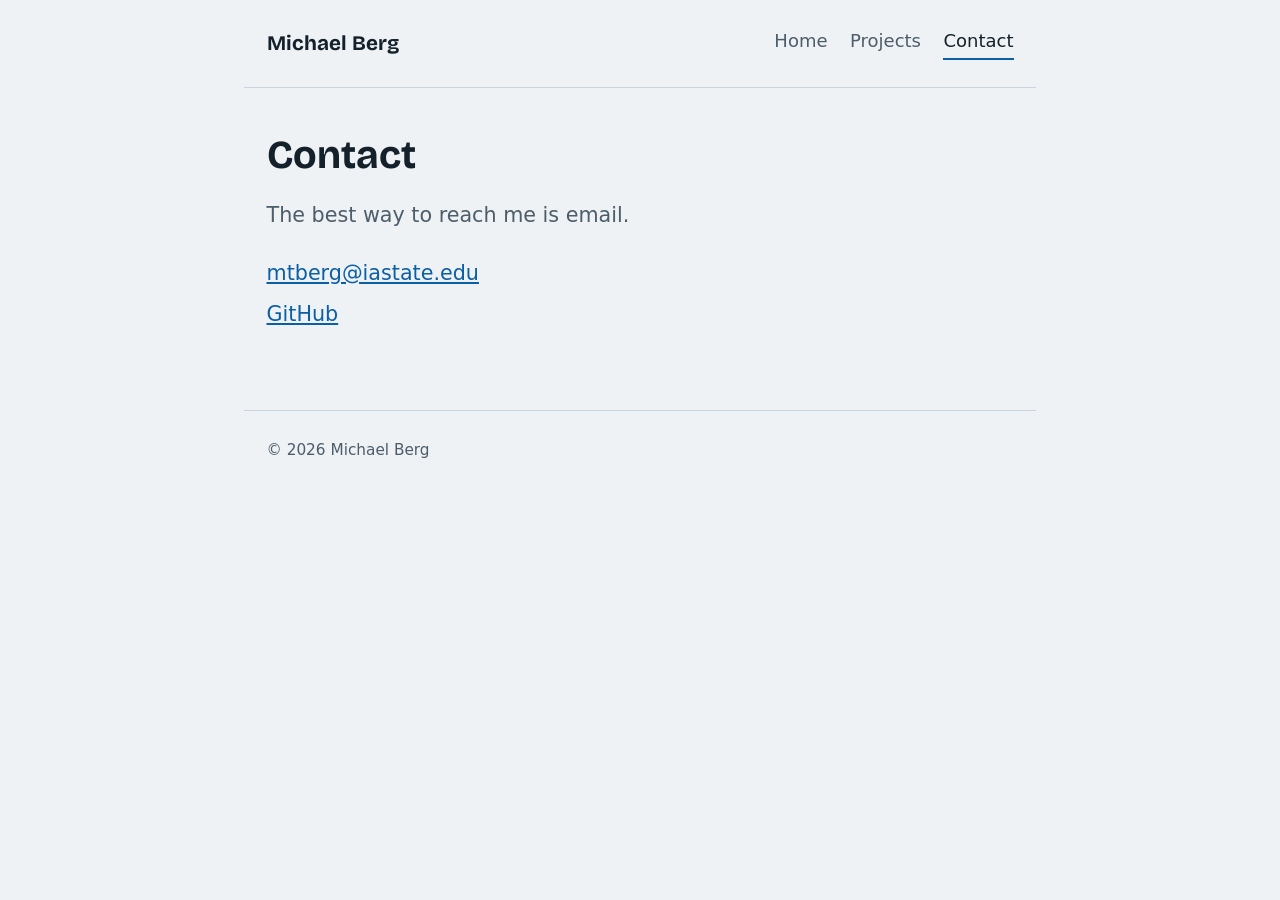
==== contact.html @ 3ab19732 "Add files via upload" ====
<!DOCTYPE html>
<html lang="en"><head><meta charset="utf-8"><meta name="viewport" content="width=device-width, initial-scale=1">
<title>Contact | Michael Berg</title><link rel="preconnect" href="https://fonts.googleapis.com"><link rel="preconnect" href="https://fonts.gstatic.com" crossorigin>
<link href="https://fonts.googleapis.com/css2?family=Bricolage+Grotesque:opsz,wght@12..96,500;12..96,700&display=swap" rel="stylesheet">
<link rel="stylesheet" href="style.css"></head><body><header class="top"><a class="brand" href="index.html">Michael Berg</a><nav><a href="index.html">Home</a><a href="projects.html">Projects</a><a href="contact.html" aria-current="page">Contact</a></nav></header><main>
<h1>Contact</h1>
<p class="lede">The best way to reach me is email.</p>
<ul class="contact">
<li><a href="mailto:mtberg@iastate.edu">mtberg@iastate.edu</a></li>
<li><a href="https://github.com/Ic3berg0522">GitHub</a></li>
</ul>
</main>
<footer>&copy; 2026 Michael Berg</footer></body></html>
---- style.css ----
:root{--bg:#eef2f5;--ink:#14212b;--muted:#4d5d6a;--line:#c9d3db;--accent:#0b5fa5;--chip:#dde6ed}
@media (prefers-color-scheme:dark){:root{--bg:#10181f;--ink:#e6edf2;--muted:#9fb0bd;--line:#26343f;--accent:#6cb4ee;--chip:#1b2832}}
*{box-sizing:border-box}
html{font-size:18px}
body{margin:0;background:var(--bg);color:var(--ink);font-family:system-ui,-apple-system,"Segoe UI",sans-serif;line-height:1.6}
h1,h2,h3,.brand{font-family:"Bricolage Grotesque",system-ui,sans-serif;line-height:1.15}
.top{display:flex;justify-content:space-between;align-items:center;flex-wrap:wrap;gap:.5rem 1.5rem;max-width:44rem;margin:0 auto;padding:1.5rem 1.25rem;border-bottom:1px solid var(--line)}
.brand{font-weight:700;font-size:1.15rem;color:var(--ink);text-decoration:none}
nav{display:flex;gap:1.25rem}
nav a{color:var(--muted);text-decoration:none;padding-bottom:2px;border-bottom:2px solid transparent}
nav a:hover,nav a[aria-current]{color:var(--ink);border-color:var(--accent)}
main{max-width:44rem;margin:0 auto;padding:2.5rem 1.25rem 3rem}
.hero h1{font-size:clamp(2rem,6vw,3.2rem);font-weight:700;margin:1rem 0 1.25rem}
h1{font-size:2.2rem;margin:0 0 .5rem}
h2{font-size:1.4rem;margin:2.5rem 0 .5rem}
h3{font-size:1.05rem;margin:1.5rem 0 .5rem}
.lede{font-size:1.15rem;color:var(--muted);max-width:36rem}
a{color:var(--accent)}
.btn{display:inline-block;background:var(--accent);color:var(--bg);padding:.6rem 1.1rem;border-radius:6px;text-decoration:none;font-weight:600;margin-right:1rem}
.link{font-weight:600}
a:focus-visible{outline:3px solid var(--accent);outline-offset:3px}
.chips{list-style:none;padding:0;margin:0;display:flex;flex-wrap:wrap;gap:.5rem}
.chips li{background:var(--chip);padding:.2rem .7rem;border-radius:999px;font-size:.9rem}
.proj{padding:1.5rem 0;border-top:1px solid var(--line)}
.proj h2{margin:0 0 .4rem}
.meta{color:var(--muted);font-size:.9rem;margin:.25rem 0 .75rem}
.contact{list-style:none;padding:0;font-size:1.15rem;line-height:2}
footer{max-width:44rem;margin:0 auto;padding:1.5rem 1.25rem;border-top:1px solid var(--line);color:var(--muted);font-size:.85rem}
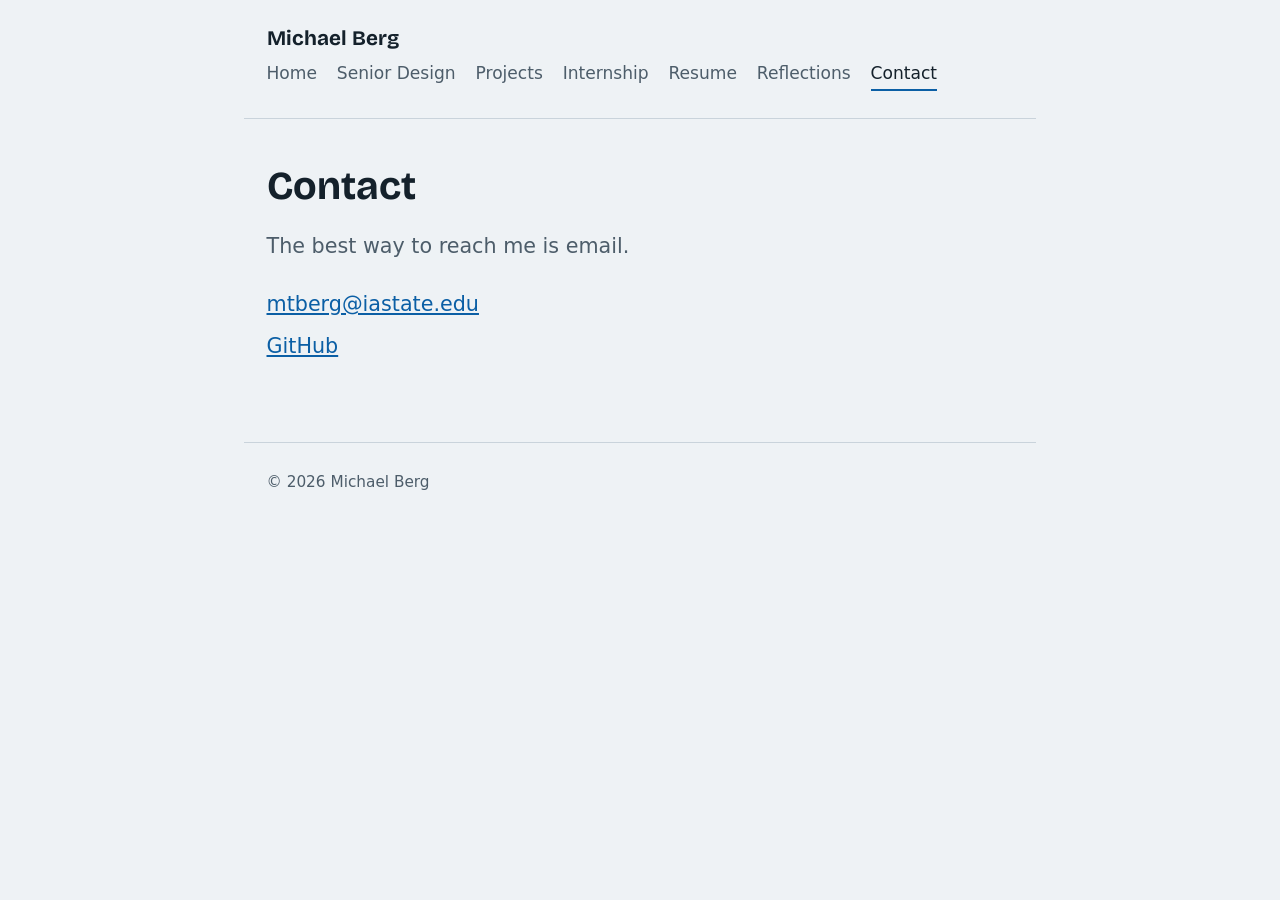
==== commit 7b0155c1: "Add files via upload" ====
--- a/contact.html
+++ b/contact.html
@@ -2,7 +2,7 @@
 <html lang="en"><head><meta charset="utf-8"><meta name="viewport" content="width=device-width, initial-scale=1">
 <title>Contact | Michael Berg</title><link rel="preconnect" href="https://fonts.googleapis.com"><link rel="preconnect" href="https://fonts.gstatic.com" crossorigin>
 <link href="https://fonts.googleapis.com/css2?family=Bricolage+Grotesque:opsz,wght@12..96,500;12..96,700&display=swap" rel="stylesheet">
-<link rel="stylesheet" href="style.css"></head><body><header class="top"><a class="brand" href="index.html">Michael Berg</a><nav><a href="index.html">Home</a><a href="projects.html">Projects</a><a href="contact.html" aria-current="page">Contact</a></nav></header><main>
+<link rel="stylesheet" href="style.css"></head><body><header class="top"><a class="brand" href="index.html">Michael Berg</a><nav><a href="index.html">Home</a><a href="senior-design.html">Senior Design</a><a href="projects.html">Projects</a><a href="internship.html">Internship</a><a href="resume.html">Resume</a><a href="reflections.html">Reflections</a><a href="contact.html" aria-current="page">Contact</a></nav></header><main>
 <h1>Contact</h1>
 <p class="lede">The best way to reach me is email.</p>
 <ul class="contact">
@@ -10,4 +10,4 @@
 <li><a href="https://github.com/Ic3berg0522">GitHub</a></li>
 </ul>
 </main>
-<footer>&copy; 2026 Michael Berg</footer></body></html>+<footer>&copy; 2026 Michael Berg</footer></body></html>
--- a/style.css
+++ b/style.css
@@ -26,3 +26,8 @@
 .meta{color:var(--muted);font-size:.9rem;margin:.25rem 0 .75rem}
 .contact{list-style:none;padding:0;font-size:1.15rem;line-height:2}
 footer{max-width:44rem;margin:0 auto;padding:1.5rem 1.25rem;border-top:1px solid var(--line);color:var(--muted);font-size:.85rem}
+nav{flex-wrap:wrap;gap:.4rem 1.1rem;font-size:.95rem}
+.proj h3,.sec h3{font-size:.95rem;margin:1rem 0 .15rem;color:var(--muted)}
+.proj p,.sec p{margin:.15rem 0}
+.sec{padding:1.25rem 0;border-top:1px solid var(--line)}
+.sec h2{margin-top:0}
